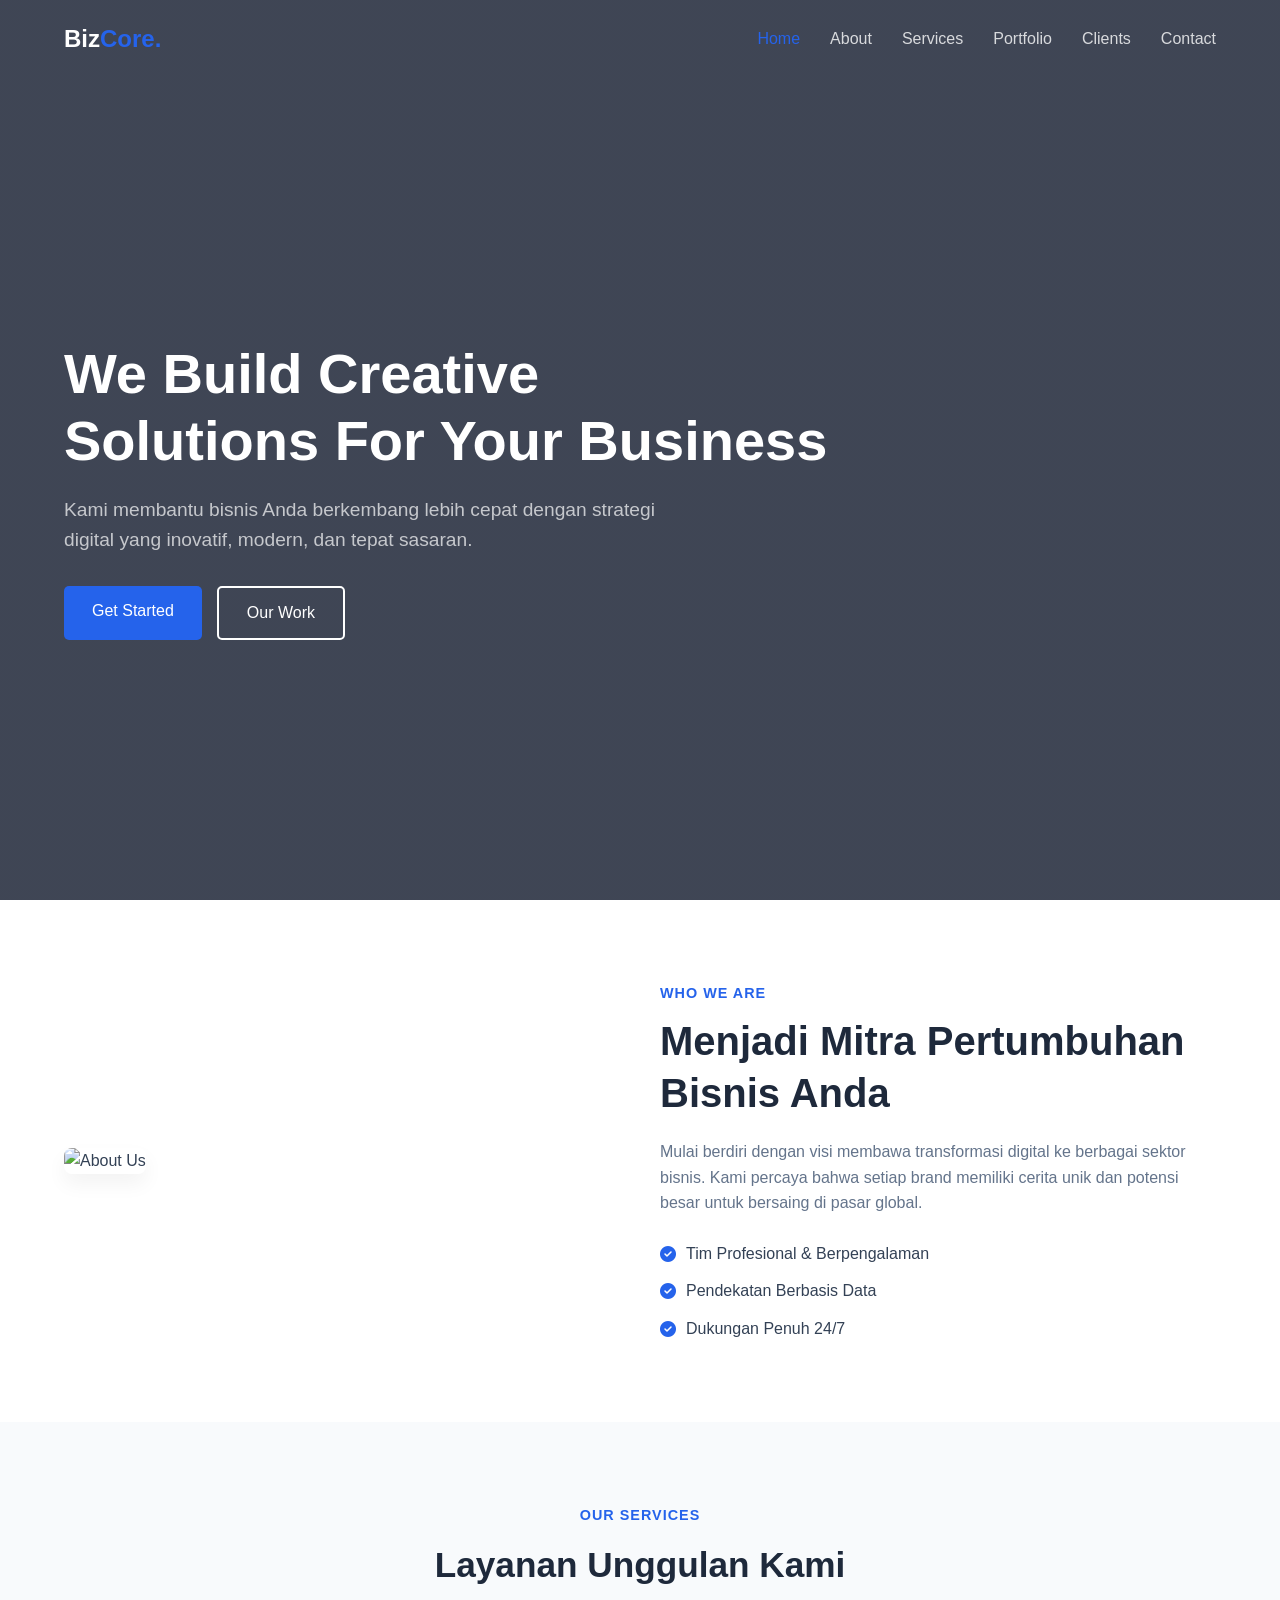
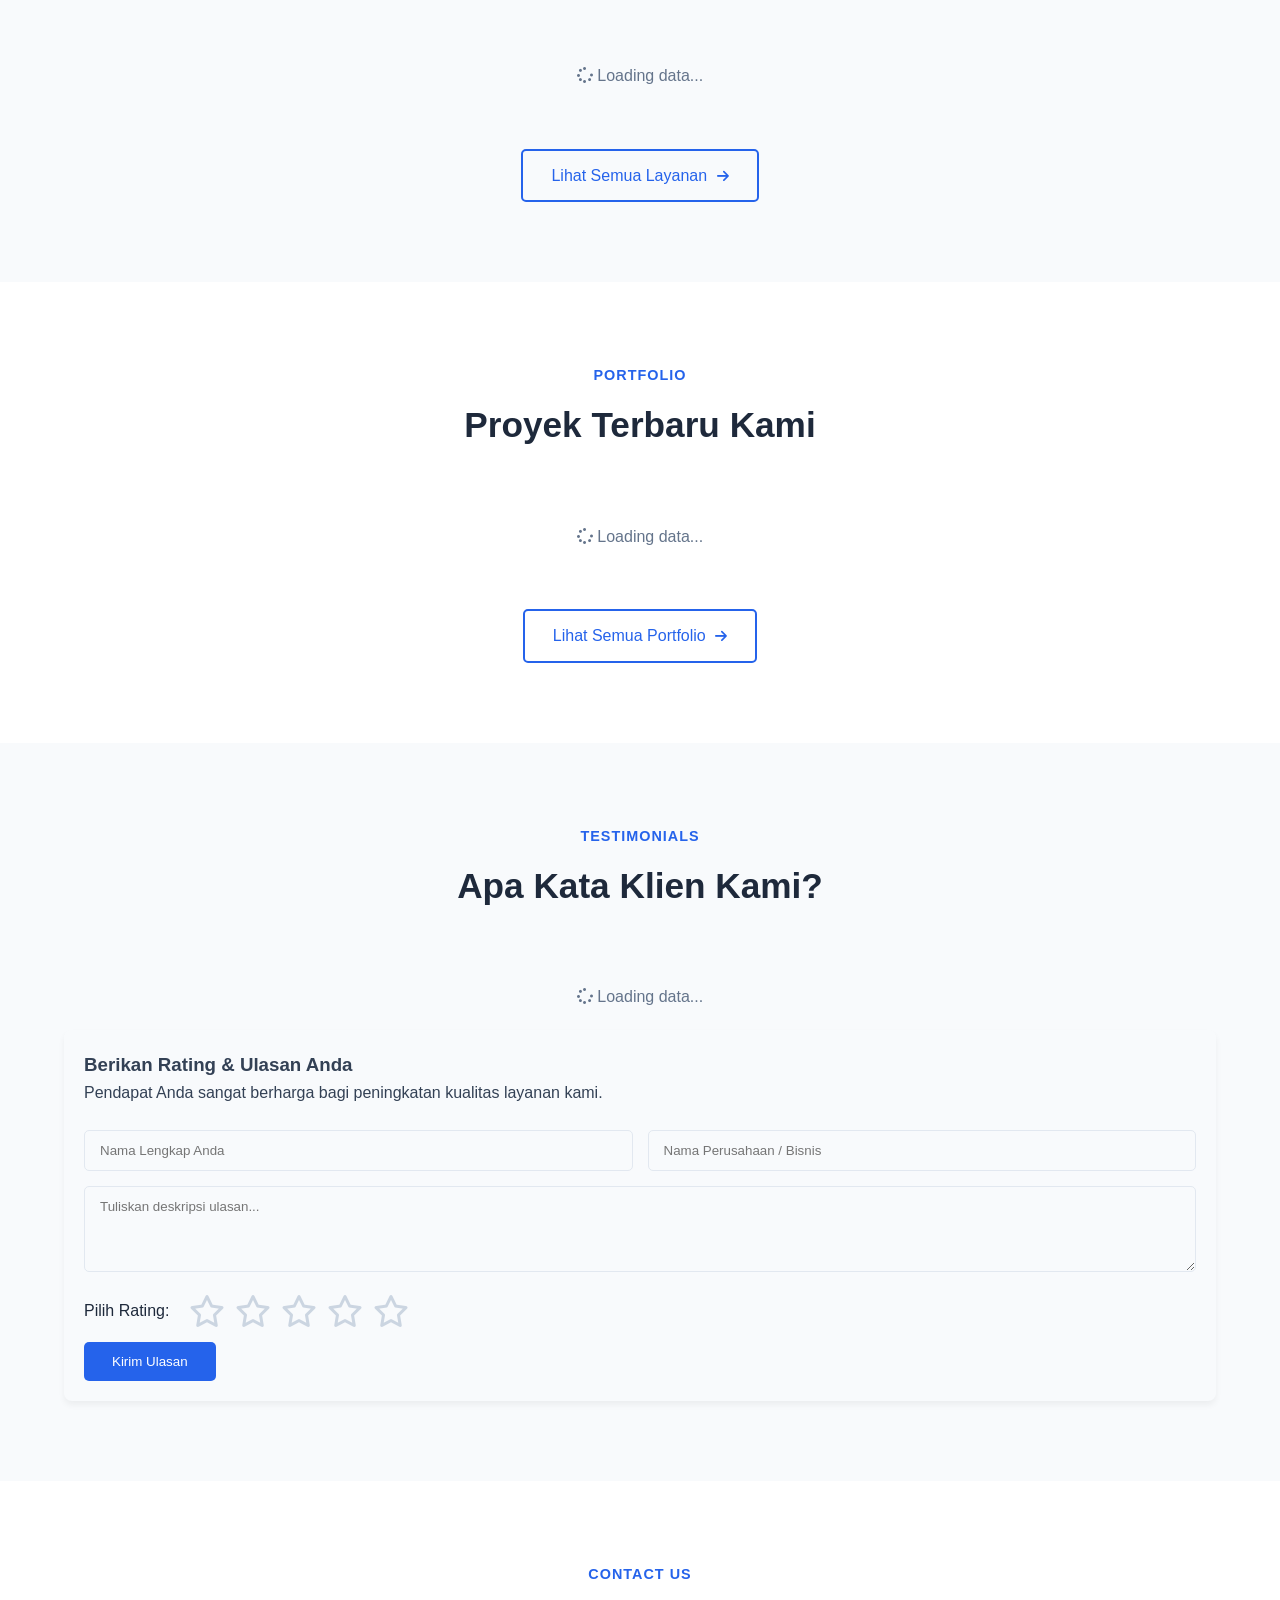
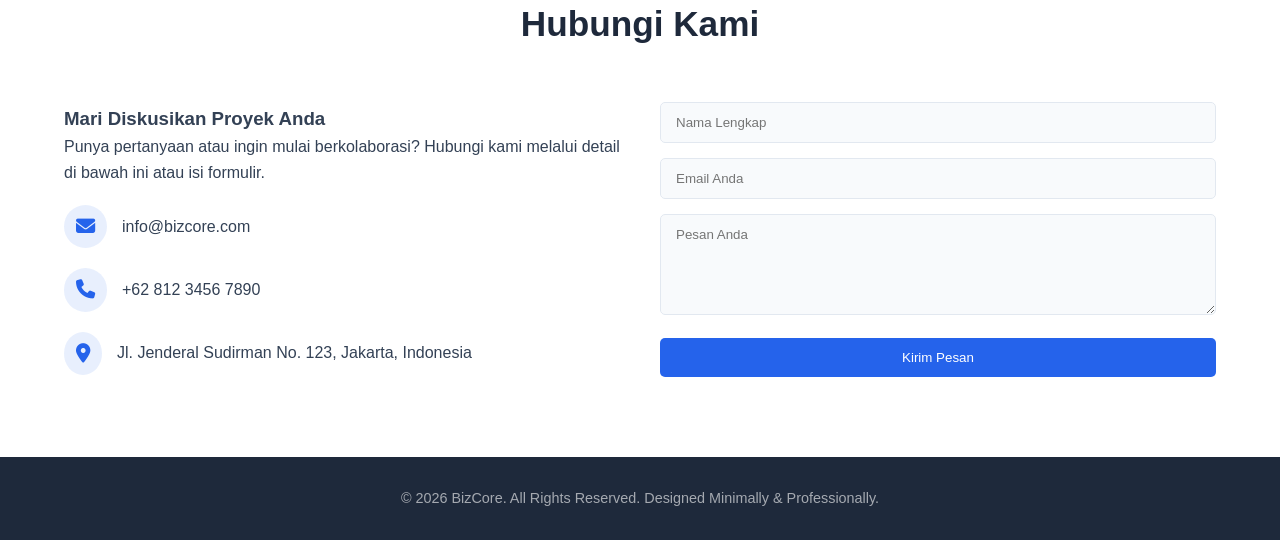
==== index.html @ 3c1d1f13 "first commit" ====
<!doctype html>
<html lang="en">
  <head>
    <meta charset="UTF-8" />
    <meta name="viewport" content="width=device-width, initial-scale=1.0" />
    <title>Modern Company Profile</title>
    <link
      rel="stylesheet"
      href="https://cdnjs.cloudflare.com/ajax/libs/font-awesome/6.4.0/css/all.min.css"
    />
    <link rel="stylesheet" href="https://unpkg.com/aos@next/dist/aos.css" />
    <link rel="stylesheet" href="css/style.css" />
  </head>
  <body>
    <header class="navbar">
      <div class="container nav-container">
        <a href="#" class="logo">Biz<span>Core.</span></a>
        <nav class="nav-menu">
          <a href="#home" class="nav-link active">Home</a>
          <a href="#about" class="nav-link">About</a>
          <a href="#services" class="nav-link">Services</a>
          <a href="#portfolio" class="nav-link">Portfolio</a>
          <a href="#clients" class="nav-link">Clients</a>
          <a href="#contact" class="nav-link">Contact</a>
        </nav>
        <div class="menu-toggle">
          <i class="fas fa-bars"></i>
        </div>
      </div>
    </header>

    <section id="home" class="hero-section">
      <div
        class="container hero-container"
        data-aos="fade-up"
        data-aos-duration="1000"
      >
        <h1>We Build Creative <br />Solutions For Your Business</h1>
        <p>
          Kami membantu bisnis Anda berkembang lebih cepat dengan strategi
          digital yang inovatif, modern, dan tepat sasaran.
        </p>
        <div class="hero-btns">
          <a href="#contact" class="btn btn-primary">Get Started</a>
          <a href="#portfolio" class="btn btn-secondary">Our Work</a>
        </div>
      </div>
    </section>

    <section id="about" class="about-section section-padding">
      <div class="container grid-2">
        <div class="about-img" data-aos="fade-right" data-aos-duration="1000">
          <img
            src="https://images.unsplash.com/photo-1522071820081-009f0129c71c?auto=format&fit=crop&w=600&q=80"
            alt="About Us"
          />
        </div>
        <div
          class="about-content"
          data-aos="fade-left"
          data-aos-duration="1000"
        >
          <span class="sub-title">Who We Are</span>
          <h2>Menjadi Mitra Pertumbuhan Bisnis Anda</h2>
          <p>
            Mulai berdiri dengan visi membawa transformasi digital ke berbagai
            sektor bisnis. Kami percaya bahwa setiap brand memiliki cerita unik
            dan potensi besar untuk bersaing di pasar global.
          </p>
          <div class="about-features">
            <div class="feature-item">
              <i class="fas fa-check-circle"></i> Tim Profesional &
              Berpengalaman
            </div>
            <div class="feature-item">
              <i class="fas fa-check-circle"></i> Pendekatan Berbasis Data
            </div>
            <div class="feature-item">
              <i class="fas fa-check-circle"></i> Dukungan Penuh 24/7
            </div>
          </div>
        </div>
      </div>
    </section>

    <section id="services" class="services-section section-padding bg-light">
      <div class="container">
        <div class="section-header text-center" data-aos="fade-up">
          <span class="sub-title">Our Services</span>
          <h2>Layanan Unggulan Kami</h2>
        </div>
        <div class="grid-3">
          <div
            class="card service-card"
            data-aos="fade-up"
            data-aos-delay="100"
          >
            <div class="service-img-wrapper">
              <img
                src="https://images.unsplash.com/photo-1460925895917-afdab827c52f?auto=format&fit=crop&w=400&q=80"
                alt="Web Development"
                class="service-card-img"
              />
            </div>
            <div class="service-card-body">
              <h3>Web Development</h3>
              <p>
                Website kustom yang cepat, aman, dan responsif untuk
                meningkatkan kredibilitas bisnis Anda.
              </p>
            </div>
          </div>
          <div
            class="card service-card"
            data-aos="fade-up"
            data-aos-delay="200"
          >
            <div class="service-img-wrapper">
              <img
                src="https://images.unsplash.com/photo-1511556532299-8f662fc26c06?auto=format&fit=crop&w=400&q=80"
                alt="Digital Marketing"
                class="service-card-img"
              />
            </div>
            <div class="service-card-body">
              <h3>Digital Marketing</h3>
              <p>
                Strategi pemasaran digital yang tepat sasaran melalui SEO, SEM,
                dan Social Media Ads.
              </p>
            </div>
          </div>
          <div
            class="card service-card"
            data-aos="fade-up"
            data-aos-delay="300"
          >
            <div class="service-img-wrapper">
              <img
                src="https://images.unsplash.com/photo-1507238691740-187a5b1d37b8?auto=format&fit=crop&w=400&q=80"
                alt="UI/UX Design"
                class="service-card-img"
              />
            </div>
            <div class="service-card-body">
              <h3>UI/UX Design</h3>
              <p>
                Desain antarmuka pengguna yang intuitif, modern, dan memberikan
                pengalaman terbaik bagi pelanggan.
              </p>
            </div>
          </div>
        </div>
        <div class="view-all-wrapper text-center" data-aos="fade-up">
          <a href="services.html" class="btn btn-outline-primary"
            >Lihat Semua Layanan <i class="fas fa-arrow-right"></i
          ></a>
        </div>
      </div>
    </section>

    <section id="portfolio" class="portfolio-section section-padding">
      <div class="container">
        <div class="section-header text-center" data-aos="fade-up">
          <span class="sub-title">Portfolio</span>
          <h2>Proyek Terbaru Kami</h2>
        </div>
        <div class="grid-3">
          <div class="portfolio-item" data-aos="zoom-in" data-aos-delay="100">
            <img
              src="https://images.unsplash.com/photo-1460925895917-afdab827c52f?auto=format&fit=crop&w=500&q=80"
              alt="Project 1"
            />
            <div class="portfolio-overlay">
              <h4>E-Commerce Platform</h4>
              <p>Web Development</p>
            </div>
          </div>
          <div class="portfolio-item" data-aos="zoom-in" data-aos-delay="200">
            <img
              src="https://images.unsplash.com/photo-1511556532299-8f662fc26c06?auto=format&fit=crop&w=500&q=80"
              alt="Project 2"
            />
            <div class="portfolio-overlay">
              <h4>Brand Campaign</h4>
              <p>Digital Marketing</p>
            </div>
          </div>
          <div class="portfolio-item" data-aos="zoom-in" data-aos-delay="300">
            <img
              src="https://images.unsplash.com/photo-1507238691740-187a5b1d37b8?auto=format&fit=crop&w=500&q=80"
              alt="Project 3"
            />
            <div class="portfolio-overlay">
              <h4>Fintech Mobile App</h4>
              <p>UI/UX Design</p>
            </div>
          </div>
        </div>
        <div class="view-all-wrapper text-center" data-aos="fade-up">
          <a href="portfolio.html" class="btn btn-outline-primary"
            >Lihat Semua Portfolio <i class="fas fa-arrow-right"></i
          ></a>
        </div>
      </div>
    </section>

    <section id="clients" class="clients-section section-padding bg-light">
      <div class="container">
        <div class="section-header text-center" data-aos="fade-up">
          <span class="sub-title">Testimonials</span>
          <h2>Apa Kata Klien Kami?</h2>
        </div>
        <div class="grid-3">
          <div class="card review-card" data-aos="fade-up" data-aos-delay="100">
            <div class="client-info">
              <img
                src="https://images.unsplash.com/photo-1534528741775-53994a69daeb?auto=format&fit=crop&w=150&q=80"
                alt="Client 1"
              />
              <div>
                <h4>Sarah Wijaya</h4>
                <p class="client-company">CEO, TechStartup</p>
              </div>
            </div>
            <div class="stars">
              <i class="fas fa-star"></i><i class="fas fa-star"></i
              ><i class="fas fa-star"></i><i class="fas fa-star"></i
              ><i class="fas fa-star"></i>
            </div>
            <p class="review-text">
              "Website perusahaan kami sekarang jauh lebih cepat dan
              mendatangkan banyak leads baru."
            </p>
          </div>

          <div class="card review-card" data-aos="fade-up" data-aos-delay="200">
            <div class="client-info">
              <img
                src="https://images.unsplash.com/photo-1507003211169-0a1dd7228f2d?auto=format&fit=crop&w=150&q=80"
                alt="Client 2"
              />
              <div>
                <h4>Budi Santoso</h4>
                <p class="client-company">Owner, Kuliner</p>
              </div>
            </div>
            <div class="stars">
              <i class="fas fa-star"></i><i class="fas fa-star"></i
              ><i class="fas fa-star"></i><i class="fas fa-star"></i
              ><i class="far fa-star"></i>
            </div>
            <p class="review-text">
              "Timnya responsif. Strategi marketing berhasil menaikkan penjualan
              kami bulan ini."
            </p>
          </div>

          <div class="card review-card" data-aos="fade-up" data-aos-delay="300">
            <div class="client-info">
              <img
                src="https://images.unsplash.com/photo-1500648767791-00dcc994a43e?auto=format&fit=crop&w=150&q=80"
                alt="Client 3"
              />
              <div>
                <h4>Andi Pratama</h4>
                <p class="client-company">Manager, Logistics Co</p>
              </div>
            </div>
            <div class="stars">
              <i class="fas fa-star"></i><i class="fas fa-star"></i
              ><i class="fas fa-star"></i><i class="fas fa-star"></i
              ><i class="fas fa-star"></i>
            </div>
            <p class="review-text">
              "Sistem aplikasi gudang yang dibuat sangat intuitif dan memangkas
              waktu kerja tim kami."
            </p>
          </div>
        </div>

        <div
          class="give-rating-box card"
          data-aos="fade-up"
          data-aos-duration="1000"
        >
          <h3>Berikan Rating & Ulasan Anda</h3>
          <p>
            Pendapat Anda sangat berharga bagi peningkatan kualitas layanan
            kami.
          </p>
          <form id="rating-form" class="rating-form">
            <div class="form-row">
              <div class="form-group">
                <input
                  type="text"
                  id="reviewer-name"
                  placeholder="Nama Lengkap Anda"
                  required
                />
              </div>
              <div class="form-group">
                <input
                  type="text"
                  id="reviewer-company"
                  placeholder="Nama Perusahaan / Bisnis"
                  required
                />
              </div>
            </div>
            <div class="form-group">
              <textarea
                id="reviewer-desc"
                placeholder="Tuliskan deskripsi ulasan..."
                rows="4"
                required
              ></textarea>
            </div>
            <div class="rating-selection-wrapper">
              <span class="rating-label">Pilih Rating:</span>
              <div class="interactive-stars" id="rating-stars" data-rated="0">
                <i class="far fa-star" data-value="1"></i>
                <i class="far fa-star" data-value="2"></i>
                <i class="far fa-star" data-value="3"></i>
                <i class="far fa-star" data-value="4"></i>
                <i class="far fa-star" data-value="5"></i>
              </div>
            </div>
            <p id="rating-message"></p>
            <button type="submit" class="btn btn-primary">Kirim Ulasan</button>
          </form>
        </div>
      </div>
    </section>

    <section id="contact" class="contact-section section-padding">
      <div class="container">
        <div class="section-header text-center" data-aos="fade-up">
          <span class="sub-title">Contact Us</span>
          <h2>Hubungi Kami</h2>
        </div>
        <div class="grid-2">
          <div class="contact-info-list" data-aos="fade-right">
            <h3>Mari Diskusikan Proyek Anda</h3>
            <p>
              Punya pertanyaan atau ingin mulai berkolaborasi? Hubungi kami
              melalui detail di bawah ini atau isi formulir.
            </p>
            <div class="info-item">
              <i class="fas fa-envelope"></i>
              <p>info@bizcore.com</p>
            </div>
            <div class="info-item">
              <i class="fas fa-phone"></i>
              <p>+62 812 3456 7890</p>
            </div>
            <div class="info-item">
              <i class="fas fa-map-marker-alt"></i>
              <p>Jl. Jenderal Sudirman No. 123, Jakarta, Indonesia</p>
            </div>
          </div>
          <div class="contact-form" data-aos="fade-left">
            <form id="feedback-form">
              <div class="form-group">
                <input type="text" id="contact-name" placeholder="Nama Lengkap" required />
              </div>
              <div class="form-group">
                <input type="email" id="contact-email" placeholder="Email Anda" required />
              </div>
              <div class="form-group">
                <textarea id="contact-message" placeholder="Pesan Anda" rows="5" required></textarea>
              </div>
              <button type="submit" class="btn btn-primary w-100">
                Kirim Pesan
              </button>
            </form>
          </div>
        </div>
      </div>
    </section>

    <footer>
      <div class="container text-center">
        <p>
          &copy; 2026 BizCore. All Rights Reserved. Designed Minimally &
          Professionally.
        </p>
      </div>
    </footer>

    <script src="https://unpkg.com/aos@next/dist/aos.js"></script>
    <script src="js/script.js"></script>
    <script src="js/function.js"></script>
  </body>
</html>
---- css/style.css ----
/* --- BASE & VARIABLES --- */
:root {
    --primary-color: #2563eb;
    --secondary-color: #1e293b;
    --text-color: #334155;
    --text-light: #64748b;
    --bg-light: #f8fafc;
    --bg-white: #ffffff;
    --star-color: #f59e0b;
    --transition-smooth: all 0.3s cubic-bezier(0.25, 0.8, 0.25, 1);
}

* {
    margin: 0;
    padding: 0;
    box-sizing: border-box;
    font-family: 'Segoe UI', Tahoma, Geneva, Verdana, sans-serif;
    scroll-behavior: smooth;
}

html, body {
    max-width: 100%;
    overflow-x: hidden;
}

body {
    color: var(--text-color);
    background-color: var(--bg-white);
    line-height: 1.6;
    overflow-x: hidden;
}

/* --- UTILITIES --- */
.container {
    width: 90%;
    max-width: 1200px;
    margin: 0 auto;
}

.section-padding {
    padding: 80px 0;
}

.bg-light {
    background-color: var(--bg-light);
}

.text-center {
    text-center: center;
    text-align: center;
}

.grid-2 {
    display: grid;
    grid-template-columns: repeat(2, 1fr);
    gap: 40px;
    align-items: center;
}

.grid-3 {
    display: grid;
    grid-template-columns: repeat(3, 1fr);
    gap: 30px;
}

.section-header {
    margin-bottom: 50px;
}

.sub-title {
    color: var(--primary-color);
    font-weight: 600;
    text-transform: uppercase;
    letter-spacing: 1px;
    font-size: 0.9rem;
    display: inline-block;
    margin-bottom: 10px;
}

.section-header h2 {
    font-size: 2.2rem;
    color: var(--secondary-color);
}

/* --- BUTTONS --- */
.btn {
    display: inline-block;
    padding: 12px 28px;
    border-radius: 5px;
    text-decoration: none;
    font-weight: 500;
    transition: var(--transition-smooth);
    cursor: pointer;
    border: none;
}

.btn-primary {
    background-color: var(--primary-color);
    color: var(--bg-white);
}

.btn-primary:hover {
    background-color: #1d4ed8;
    transform: translateY(-2px);
}

.btn-secondary {
    background-color: transparent;
    color: var(--bg-white);
    border: 2px solid var(--bg-white);
}

.btn-secondary:hover {
    background-color: var(--bg-white);
    color: var(--secondary-color);
}

.w-100 {
    width: 100%;
}

/* --- BUTTON OUTLINE (UNTUK VIEW ALL) --- */
.view-all-wrapper {
    margin-top: 40px;
}

.btn-outline-primary {
    background-color: transparent;
    color: var(--primary-color);
    border: 2px solid var(--primary-color);
}

.btn-outline-primary i {
    font-size: 0.85rem;
    margin-left: 5px;
    transition: var(--transition-smooth);
}

.btn-outline-primary:hover {
    background-color: var(--primary-color);
    color: var(--bg-white);
    transform: translateY(-3px);
}

.btn-outline-primary:hover i {
    transform: translateX(4px); /* Efek panah bergeser sedikit saat di-hover */
}

/* --- CARD CARDS --- */
.card {
    background: var(--bg-white);
    padding: 30px;
    border-radius: 8px;
    box-shadow: 0 4px 6px -1px rgba(0, 0, 0, 0.05), 0 2px 4px -1px rgba(0, 0, 0, 0.03);
    transition: var(--transition-smooth);
}

.card:hover {
    transform: translateY(-5px);
    box-shadow: 0 10px 15px -3px rgba(0, 0, 0, 0.1);
}

/* --- NAVBAR --- */
.navbar {
    position: fixed;
    top: 0;
    left: 0;
    width: 100%;
    z-index: 1000;
    padding: 20px 0;
    transition: var(--transition-smooth);
    background: transparent;
}

.navbar.sticky {
    background: rgba(255, 255, 255, 0.95);
    backdrop-filter: blur(10px);
    padding: 15px 0;
    box-shadow: 0 2px 10px rgba(0,0,0,0.05);
}

.navbar.sticky .logo {
    color: var(--secondary-color);
}

.navbar.sticky .nav-link {
    color: var(--text-color);
}

.nav-container {
    display: flex;
    justify-content: space-between;
    align-items: center;
}

.logo {
    font-size: 1.5rem;
    font-weight: 700;
    color: var(--bg-white);
    text-decoration: none;
}

.logo span {
    color: var(--primary-color);
}

.nav-menu {
    display: flex;
    gap: 30px;
}

.nav-link {
    color: rgba(255, 255, 255, 0.8);
    text-decoration: none;
    font-weight: 500;
    transition: var(--transition-smooth);
    position: relative;
}

.nav-link:hover, .nav-link.active {
    color: var(--primary-color) !important;
}

.menu-toggle {
    display: none;
    font-size: 1.5rem;
    cursor: pointer;
    color: var(--secondary-color);
}

/* --- HERO SECTION --- */
.hero-section {
    background: linear-gradient(rgba(15, 23, 42, 0.8), rgba(15, 23, 42, 0.8)), url('https://images.unsplash.com/photo-1451187580459-43490279c0fa?auto=format&fit=crop&w=1200&q=80') no-repeat center center/cover;
    height: 100vh;
    display: flex;
    align-items: center;
    color: var(--bg-white);
    padding-top: 80px;
}

.hero-container h1 {
    font-size: 3.5rem;
    line-height: 1.2;
    margin-bottom: 20px;
}

.hero-container p {
    font-size: 1.2rem;
    color: rgba(255, 255, 255, 0.7);
    max-width: 600px;
    margin-bottom: 30px;
}

.hero-btns {
    display: flex;
    gap: 15px;
}

/* --- ABOUT SECTION --- */
.about-img img {
    width: 100%;
    border-radius: 8px;
    box-shadow: 0 10px 20px rgba(0,0,0,0.05);
}

.about-content h2 {
    font-size: 2.5rem;
    color: var(--secondary-color);
    margin-bottom: 20px;
    line-height: 1.3;
}

.about-content p {
    color: var(--text-light);
    margin-bottom: 25px;
}

.about-features {
    display: flex;
    flex-direction: column;
    gap: 12px;
}

.feature-item {
    display: flex;
    align-items: center;
    gap: 10px;
    font-weight: 500;
}

.feature-item i {
    color: var(--primary-color);
}

/* --- SERVICES SECTION --- */
.service-card .card-icon {
    font-size: 2.5rem;
    color: var(--primary-color);
    margin-bottom: 20px;
}

.service-card h3 {
    margin-bottom: 15px;
    color: var(--secondary-color);
}

.service-card p {
    color: var(--text-light);
    font-size: 0.95rem;
}

/* --- PERBAIKAN CARD SERVICES MENGGUNAKAN FOTO --- */
.service-card {
    padding: 0 !important; /* Menghapus padding bawaan card agar foto mepet ke atas */
    overflow: hidden;
    display: flex;
    flex-direction: column;
}

.service-img-wrapper {
    width: 100%;
    height: 200px; /* Mengunci tinggi area foto */
    overflow: hidden;
    background-color: #f1f5f9; /* Warna dasar jika gambar loading */
}

.service-card-img {
    width: 100%;
    height: 100%;
    object-fit: cover; /* KUNCI RAHASIA: Gambar otomatis terpotong rapi di tengah tanpa gepeng */
    object-position: center;
    transition: var(--transition-smooth);
}

/* Beri padding kembali khusus untuk area teks di bawah foto */
.service-card-body {
    padding: 25px;
}

.service-card-body h3 {
    margin-bottom: 10px;
    font-size: 1.25rem;
    color: var(--secondary-color);
}

.service-card-body p {
    color: var(--text-light);
    font-size: 0.9rem;
}

/* Efek Zoom halus pada foto saat card di-hover */
.service-card:hover .service-card-img {
    transform: scale(1.05);
}

/* --- PORTFOLIO SECTION --- */
.portfolio-item {
    position: relative;
    border-radius: 8px;
    overflow: hidden;
    height: 250px;
}

.portfolio-item img {
    width: 100%;
    height: 100%;
    object-fit: cover;
    transition: var(--transition-smooth);
}

.portfolio-overlay {
    position: absolute;
    top: 0;
    left: 0;
    width: 100%;
    height: 100%;
    background: rgba(37, 99, 235, 0.9);
    color: var(--bg-white);
    display: flex;
    flex-direction: column;
    justify-content: center;
    align-items: center;
    opacity: 0;
    transition: var(--transition-smooth);
}

.portfolio-item:hover .portfolio-overlay {
    opacity: 1;
}

.portfolio-item:hover img {
    transform: scale(1.1);
}

/* --- TESTIMONIALS & RATING --- */
.review-card {
    padding: 20px; /* Diperkecil dari 30px */
}

.review-card .client-info {
    display: flex;
    align-items: center;
    gap: 15px;
    margin-bottom: 15px;
}

.review-card .client-info img {
    width: 50px;
    height: 50px;
    border-radius: 50%;
    object-fit: cover;
}

.review-card .client-info h4 {
    font-size: 1rem;
    color: var(--secondary-color);
}

.client-company {
    font-size: 0.8rem;
    color: var(--text-light);
}

.stars {
    color: var(--star-color);
    margin-bottom: 10px;
}

.review-text {
    font-style: italic;
    color: var(--text-light);
}

.review-card .stars {
    font-size: 0.85rem; /* Ukuran bintang disusutkan sedikit */
    margin: 8px 0;
}

.review-card .review-text {
    font-size: 0.9rem; /* Ukuran teks ulasan disesuaikan */
    line-height: 1.5;
}

.rating-form {
    margin-top: 25px;
    text-align: left; /* Membuat form rata kiri agar terlihat profesional */
}

.rating-form .form-row {
    display: grid;
    grid-template-columns: repeat(2, 1fr);
    gap: 15px;
}

.rating-selection-wrapper {
    display: flex;
    align-items: center;
    gap: 15px;
    margin-bottom: 15px;
}

.rating-label {
    font-weight: 500;
    color: var(--secondary-color);
}

.give-rating-box {
    background-color: var(--bg-light);
    padding: 20px;
    border-radius: 8px;
    box-shadow: 0 4px 6px rgba(0,0,0,0.05);
    transition: var(--transition-smooth);
}

.give-rating-box .interactive-stars {
    margin: 0; /* Merapikan margin bawaan sebelumnya */
    display: inline-flex;
}

.interactive-stars {
    font-size: 2rem;
    margin: 15px 0;
    color: #cbd5e1;
    cursor: pointer;
}

.interactive-stars i {
    transition: var(--transition-smooth);
    padding: 0 5px;
}

.interactive-stars i.fas {
    color: var(--star-color);
}

#rating-message {
    font-size: 0.95rem;
    font-weight: 500;
    margin-bottom: 15px;
    transition: var(--transition-smooth);
}

/* --- CONTACT SECTION --- */
.info-item {
    display: flex;
    align-items: center;
    gap: 15px;
    margin-top: 20px;
}

.info-item i {
    font-size: 1.2rem;
    color: var(--primary-color);
    background: rgba(37, 99, 235, 0.1);
    padding: 12px;
    border-radius: 50%;
}

.form-group {
    margin-bottom: 15px;
}

.form-group input, .form-group textarea {
    width: 100%;
    padding: 12px 15px;
    border: 1px solid #e2e8f0;
    border-radius: 5px;
    background-color: var(--bg-light);
    outline: none;
    transition: var(--transition-smooth);
}

.form-group input:focus, .form-group textarea:focus {
    border-color: var(--primary-color);
    background-color: var(--bg-white);
}

/* --- FOOTER --- */
footer {
    background-color: var(--secondary-color);
    color: rgba(255,255,255,0.6);
    padding: 30px 0;
    font-size: 0.9rem;
}

/* --- RESPONSIVE MEDIA QUERIES --- */
@media (max-width: 992px) {
    .grid-3 {
        grid-template-columns: repeat(2, 1fr);
    }
    .hero-container h1 {
        font-size: 2.8rem;
    }
}

@media (max-width: 768px) {
    .grid-2, .grid-3 {
        grid-template-columns: 1fr;
    }
    
    .navbar {
        background: var(--bg-white);
        padding: 15px 0;
    }
    
    .logo {
        color: var(--secondary-color);
    }
    
    .menu-toggle {
        display: block;
    }
    
    .nav-menu {
        position: absolute;
        top: 100%;
        left: -100%;
        width: 100%;
        background-color: var(--bg-white);
        flex-direction: column;
        padding: 20px;
        box-shadow: 0 4px 6px rgba(0,0,0,0.05);
        transition: var(--transition-smooth);
        gap: 15px;
    }
    
    .nav-menu.active {
        left: 0;
    }
    
    .nav-link {
        color: var(--text-color);
    }
    
    .hero-container h1 {
        font-size: 2.3rem;
    }
}
/* Responsifitas khusus form rating di HP */
@media (max-width: 576px) {
    .rating-form .form-row {
        grid-template-columns: 1fr;
    }
    .rating-selection-wrapper {
        flex-direction: column;
        align-items: flex-start;
        gap: 5px;
    }
}
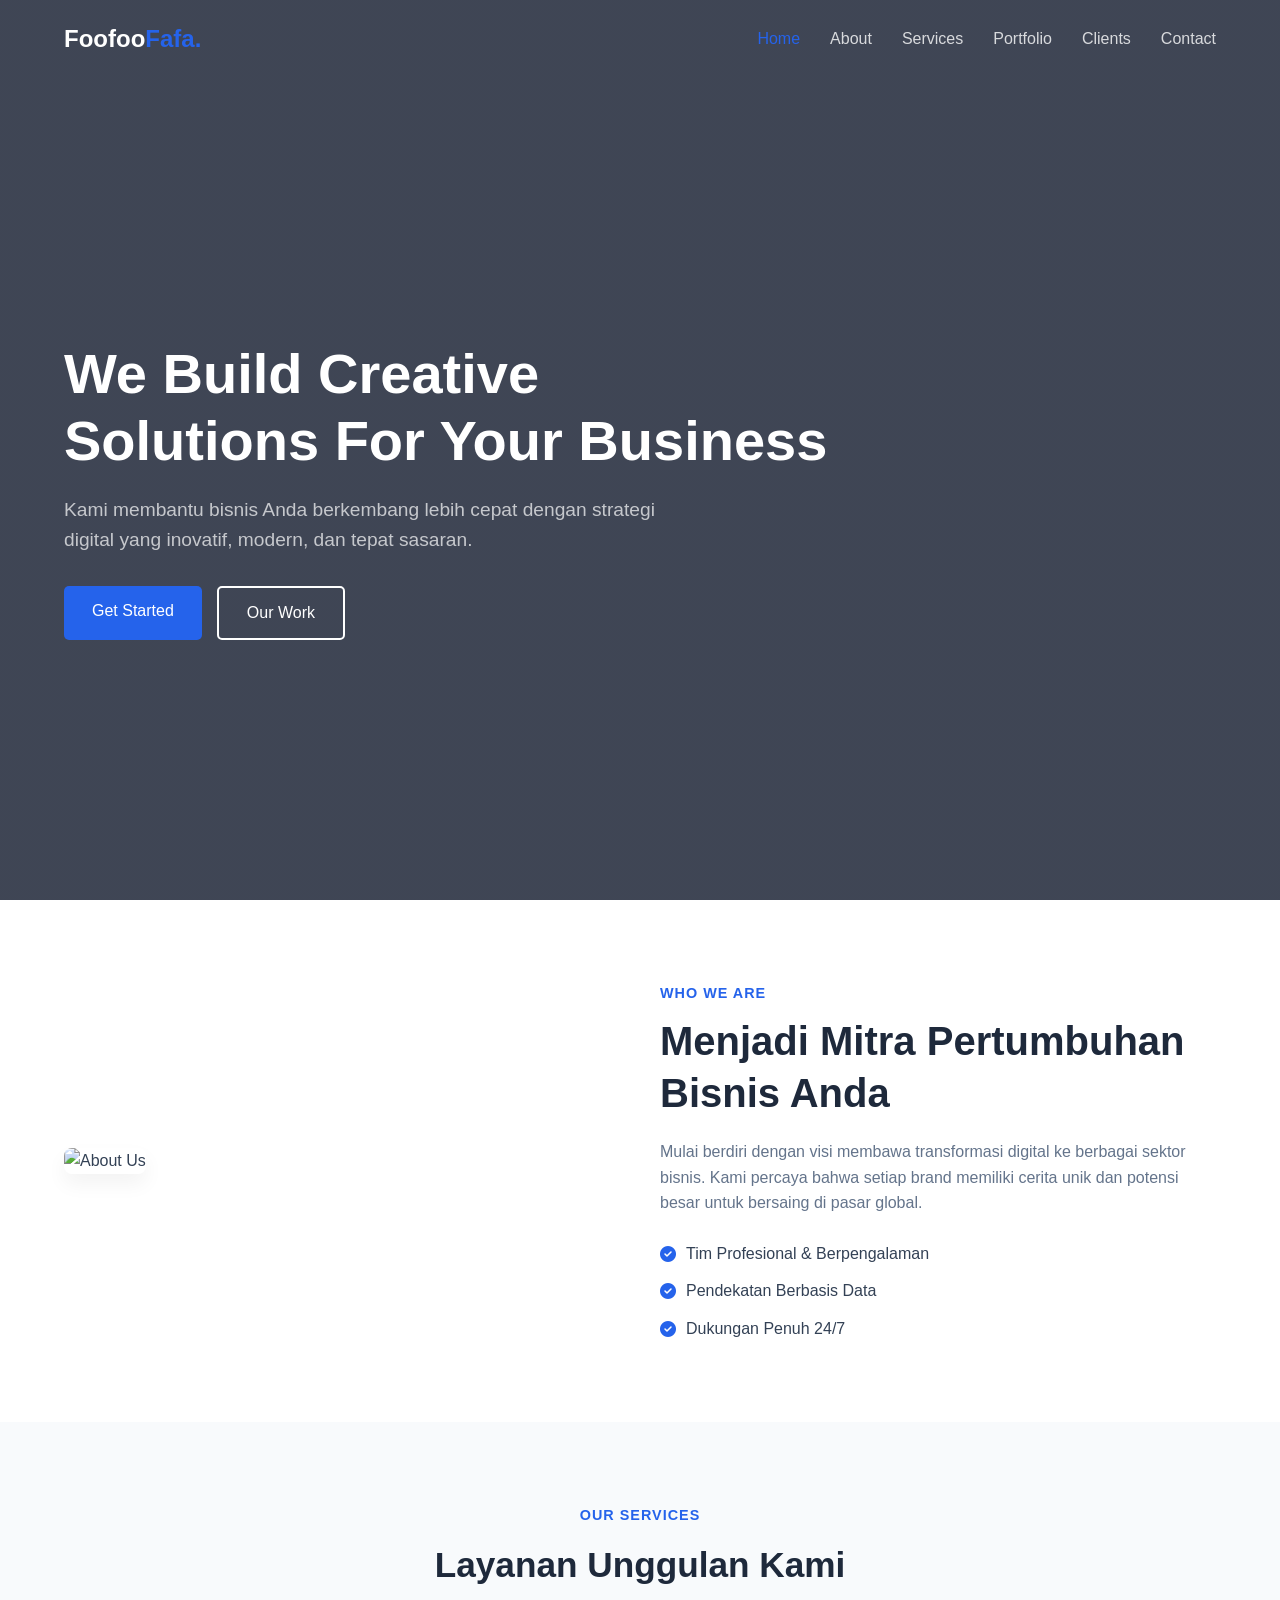
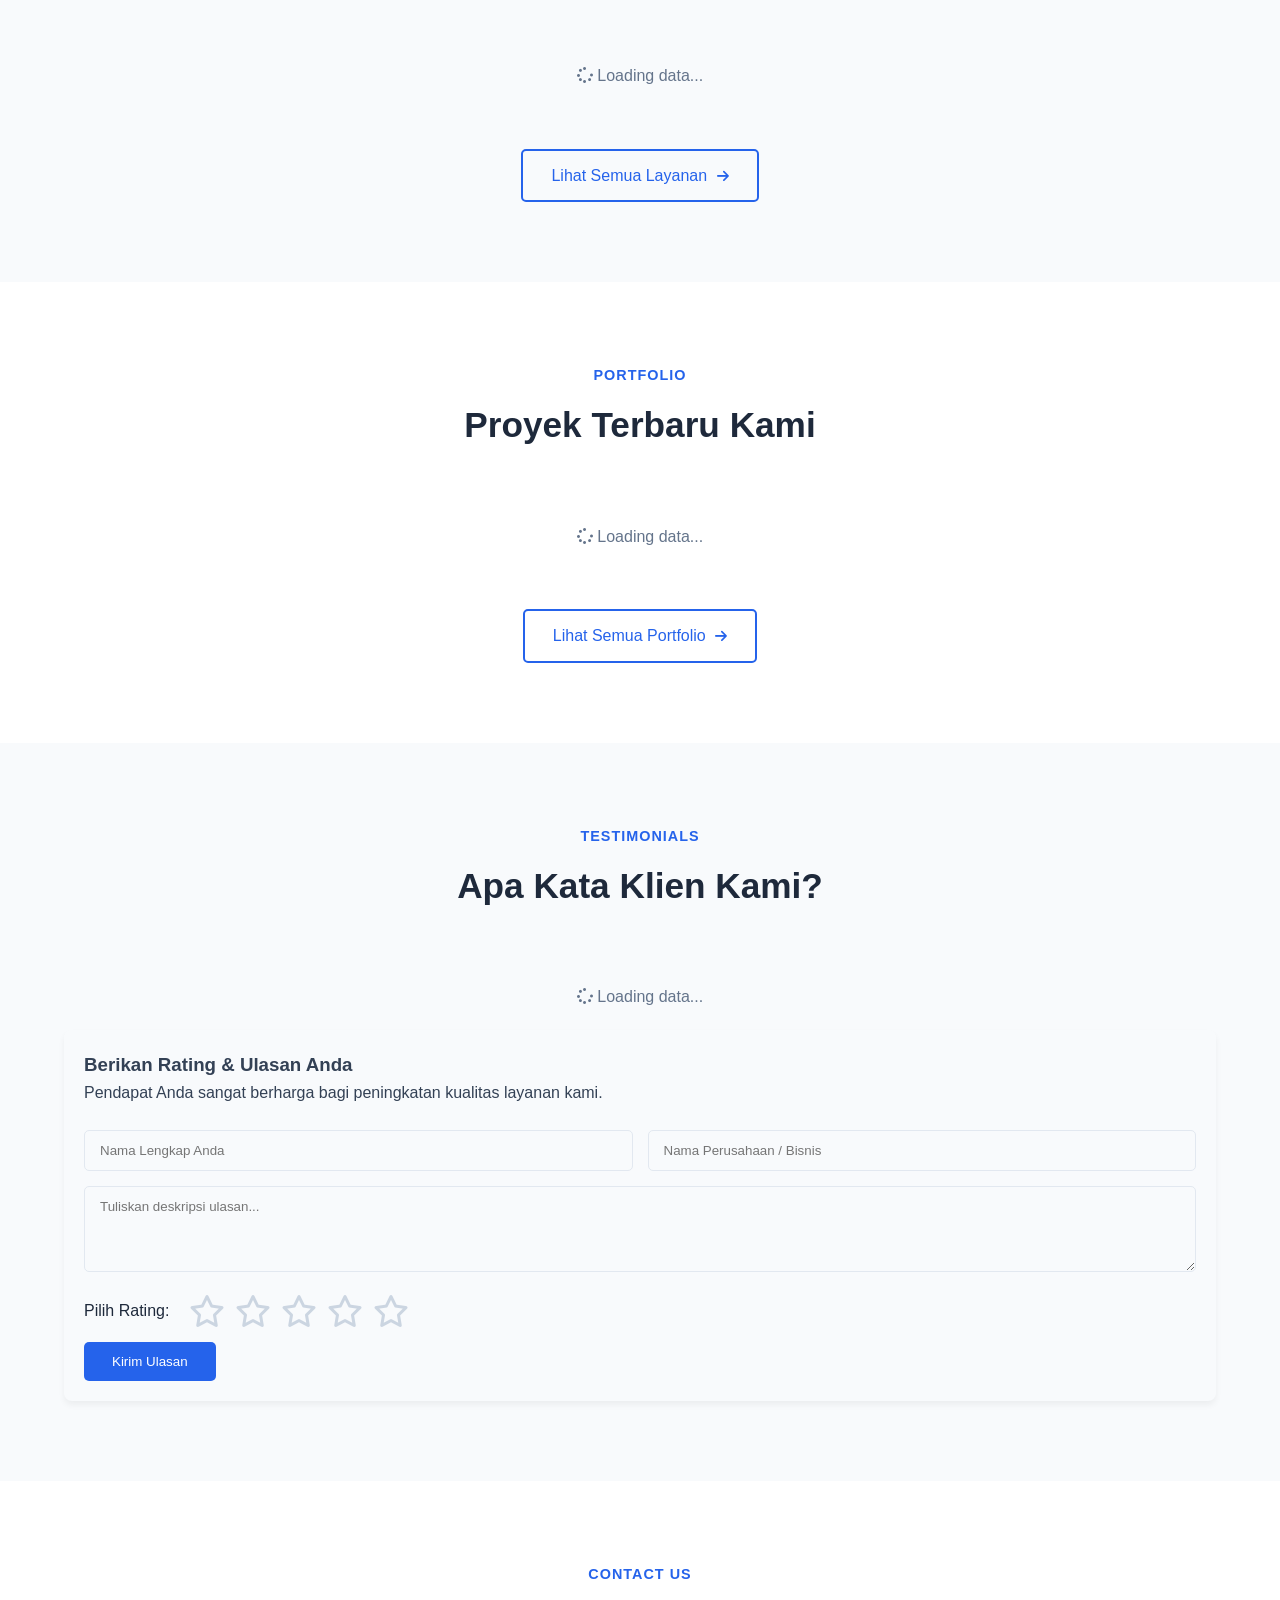
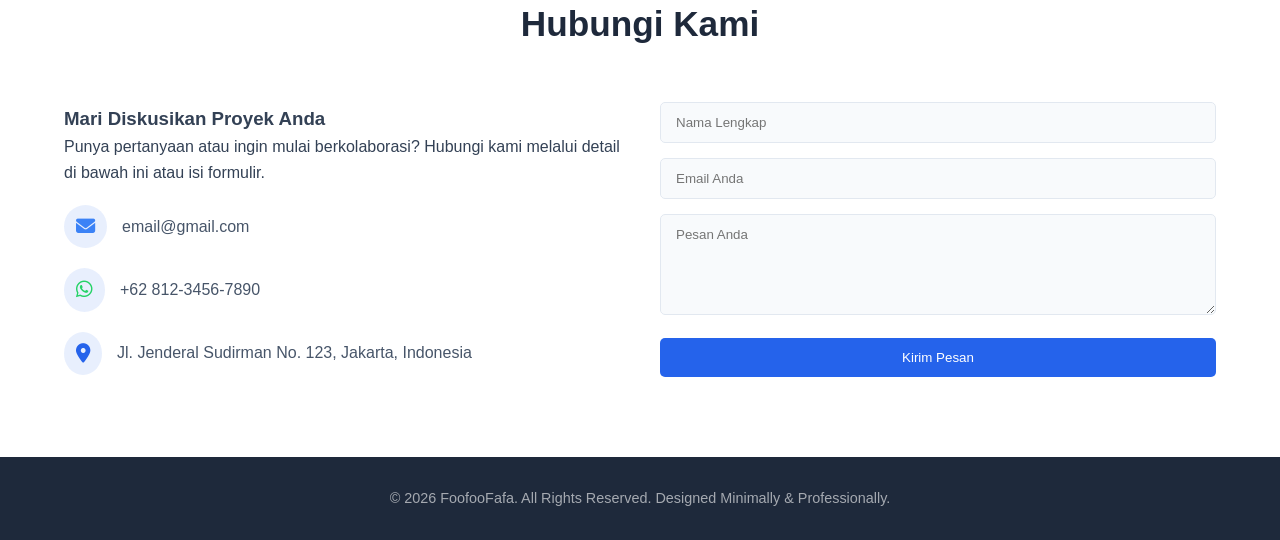
==== commit 78bd96a2: "adding func up raw image to gdrive link" ====
--- a/index.html
+++ b/index.html
@@ -3,7 +3,7 @@
   <head>
     <meta charset="UTF-8" />
     <meta name="viewport" content="width=device-width, initial-scale=1.0" />
-    <title>Modern Company Profile</title>
+    <title>Company Profile</title>
     <link
       rel="stylesheet"
       href="https://cdnjs.cloudflare.com/ajax/libs/font-awesome/6.4.0/css/all.min.css"
@@ -14,7 +14,7 @@
   <body>
     <header class="navbar">
       <div class="container nav-container">
-        <a href="#" class="logo">Biz<span>Core.</span></a>
+        <a href="#" class="logo">Foofoo<span>Fafa.</span></a>
         <nav class="nav-menu">
           <a href="#home" class="nav-link active">Home</a>
           <a href="#about" class="nav-link">About</a>
@@ -346,15 +346,20 @@
               Punya pertanyaan atau ingin mulai berkolaborasi? Hubungi kami
               melalui detail di bawah ini atau isi formulir.
             </p>
-            <div class="info-item">
-              <i class="fas fa-envelope"></i>
-              <p>info@bizcore.com</p>
-            </div>
-            <div class="info-item">
-              <i class="fas fa-phone"></i>
-              <p>+62 812 3456 7890</p>
-            </div>
-            <div class="info-item">
+
+            <div
+              class="info-item"
+              href="mailto:www@gmail.com?subject=Tanya%20Mengenai%20Layanan"
+              style="text-decoration: none; cursor: pointer; color: #475569"
+            >
+              <i class="fas fa-envelope" style="color: #3b82f6"></i>
+              <p>email@gmail.com</p>
+            </div>
+            <div class="info-item" href="https://wa.me/6281234567890?text=Halo%20Admin" target="_blank" rel="noopener noreferrer" style="text-decoration: none; cursor: pointer; color: #475569;">
+              <i class="fab fa-whatsapp" style="color: #25d366;"></i>
+              <p>+62 812-3456-7890</p>
+            </div>
+            <div class="info-item" href="https://maps.app.goo.gl/ContohLinkLokasiLu" target="_blank" rel="noopener noreferrer" style="text-decoration: none; cursor: pointer; color: #475569;">
               <i class="fas fa-map-marker-alt"></i>
               <p>Jl. Jenderal Sudirman No. 123, Jakarta, Indonesia</p>
             </div>
@@ -362,13 +367,28 @@
           <div class="contact-form" data-aos="fade-left">
             <form id="feedback-form">
               <div class="form-group">
-                <input type="text" id="contact-name" placeholder="Nama Lengkap" required />
+                <input
+                  type="text"
+                  id="contact-name"
+                  placeholder="Nama Lengkap"
+                  required
+                />
               </div>
               <div class="form-group">
-                <input type="email" id="contact-email" placeholder="Email Anda" required />
+                <input
+                  type="email"
+                  id="contact-email"
+                  placeholder="Email Anda"
+                  required
+                />
               </div>
               <div class="form-group">
-                <textarea id="contact-message" placeholder="Pesan Anda" rows="5" required></textarea>
+                <textarea
+                  id="contact-message"
+                  placeholder="Pesan Anda"
+                  rows="5"
+                  required
+                ></textarea>
               </div>
               <button type="submit" class="btn btn-primary w-100">
                 Kirim Pesan
@@ -382,12 +402,181 @@
     <footer>
       <div class="container text-center">
         <p>
-          &copy; 2026 BizCore. All Rights Reserved. Designed Minimally &
+          &copy; 2026 FoofooFafa. All Rights Reserved. Designed Minimally &
           Professionally.
         </p>
       </div>
     </footer>
 
+    <div
+      id="quoteModal"
+      style="
+        display: none;
+        position: fixed;
+        z-index: 9999;
+        left: 0;
+        top: 0;
+        width: 100%;
+        height: 100%;
+        background-color: rgba(0, 0, 0, 0.5);
+        align-items: center;
+        justify-content: center;
+        font-family: sans-serif;
+      "
+    >
+      <div
+        style="
+          background-color: #fff;
+          padding: 25px;
+          border-radius: 12px;
+          width: 90%;
+          max-width: 500px;
+          box-shadow: 0 4px 20px rgba(0, 0, 0, 0.2);
+          position: relative;
+          max-height: 90vh;
+          overflow-y: auto;
+        "
+      >
+        <span
+          onclick="closeQuotationModal()"
+          style="
+            position: absolute;
+            right: 20px;
+            top: 15px;
+            font-size: 24px;
+            font-weight: bold;
+            color: #aaa;
+            cursor: pointer;
+          "
+          >&times;</span
+        >
+        <h3 style="margin-top: 0; color: #1e293b">📊 Minta Penawaran Harga</h3>
+        <p style="color: #64748b; font-size: 14px; margin-bottom: 20px">
+          Dapatkan estimasi biaya terbaik untuk proyek Anda.
+        </p>
+
+        <form id="quotation-form">
+          <div style="margin-bottom: 15px">
+            <label style="font-size: 14px; font-weight: 600; color: #475569"
+              >Nama Perusahaan / Instansi:</label
+            >
+            <input
+              type="text"
+              id="quote-company"
+              required
+              style="
+                width: 100%;
+                padding: 10px;
+                margin-top: 5px;
+                border: 1px solid #cbd5e1;
+                border-radius: 6px;
+                box-sizing: border-box;
+              "
+            />
+          </div>
+          <!-- <div style="margin-bottom: 15px;">
+                    <label style="font-size: 14px; font-weight: 600; color: #475569;">Jenis Layanan:</label>
+                    <select id="quote-service" required style="width: 100%; padding: 10px; margin-top: 5px; border: 1px solid #cbd5e1; border-radius: 6px; box-sizing: border-box; background-color: #fff;">
+                        <option value="">-- Pilih Layanan --</option>
+                        <option value="Web Development">Web Development</option>
+                        <option value="Digital Marketing">Digital Marketing</option>
+                        <option value="Graphic Design">Graphic Design</option>
+                    </select>
+                </div> -->
+          <div style="margin-bottom: 15px">
+            <label style="font-size: 14px; font-weight: 600; color: #475569"
+              >Jenis Layanan:</label
+            >
+            <input
+              type="text"
+              id="quote-service"
+              required
+              style="
+                width: 100%;
+                padding: 10px;
+                margin-top: 5px;
+                border: 1px solid #cbd5e1;
+                border-radius: 6px;
+                box-sizing: border-box;
+              "
+            />
+          </div>
+          <div style="margin-bottom: 15px">
+            <label style="font-size: 14px; font-weight: 600; color: #475569"
+              >Estimasi Budget:</label
+            >
+            <input
+              type="text"
+              id="quote-budget"
+              placeholder="Misal: Rp 5.000.000"
+              required
+              style="
+                width: 100%;
+                padding: 10px;
+                margin-top: 5px;
+                border: 1px solid #cbd5e1;
+                border-radius: 6px;
+                box-sizing: border-box;
+              "
+            />
+          </div>
+          <div style="margin-bottom: 15px">
+            <label style="font-size: 14px; font-weight: 600; color: #475569"
+              >Deadline Proyek:</label
+            >
+            <input
+              type="date"
+              id="quote-deadline"
+              required
+              style="
+                width: 100%;
+                padding: 10px;
+                margin-top: 5px;
+                border: 1px solid #cbd5e1;
+                border-radius: 6px;
+                box-sizing: border-box;
+              "
+            />
+          </div>
+          <div style="margin-bottom: 20px">
+            <label style="font-size: 14px; font-weight: 600; color: #475569"
+              >Detail Proyek:</label
+            >
+            <textarea
+              id="quote-detail"
+              rows="4"
+              required
+              style="
+                width: 100%;
+                padding: 10px;
+                margin-top: 5px;
+                border: 1px solid #cbd5e1;
+                border-radius: 6px;
+                box-sizing: border-box;
+                resize: vertical;
+              "
+              placeholder="Jelaskan kebutuhan proyek Anda..."
+            ></textarea>
+          </div>
+          <button
+            type="submit"
+            style="
+              width: 100%;
+              padding: 12px;
+              background: #2563eb;
+              color: #fff;
+              border: none;
+              border-radius: 6px;
+              font-weight: 600;
+              cursor: pointer;
+            "
+          >
+            Kirim Permintaan Penawaran
+          </button>
+        </form>
+      </div>
+    </div>
+    <script src="https://cdn.jsdelivr.net/npm/sweetalert2@11"></script>
     <script src="https://unpkg.com/aos@next/dist/aos.js"></script>
     <script src="js/script.js"></script>
     <script src="js/function.js"></script>
--- a/css/style.css
+++ b/css/style.css
@@ -351,6 +351,11 @@
 /* Efek Zoom halus pada foto saat card di-hover */
 .service-card:hover .service-card-img {
     transform: scale(1.05);
+}
+
+/* Pasang ini di file CSS lu bang */
+.swal2-container {
+    z-index: 99999 !important;
 }
 
 /* --- PORTFOLIO SECTION --- */
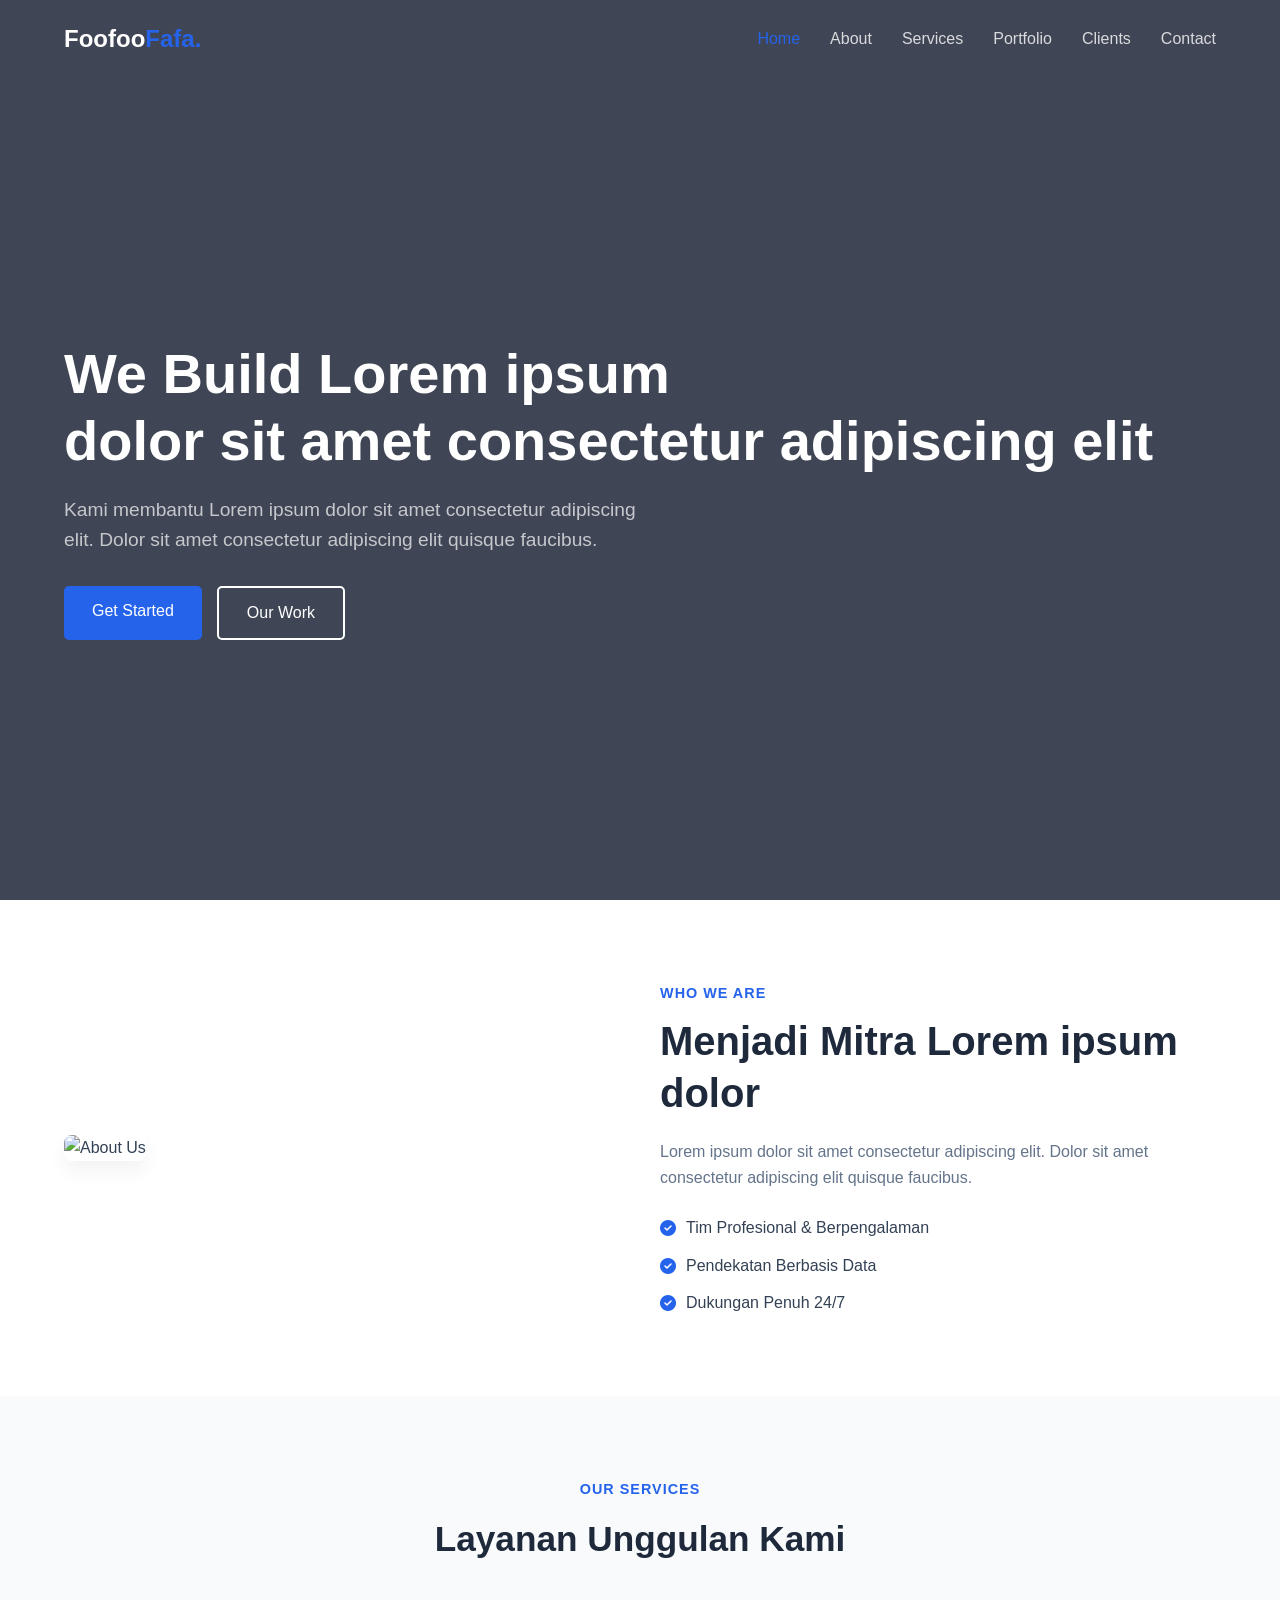
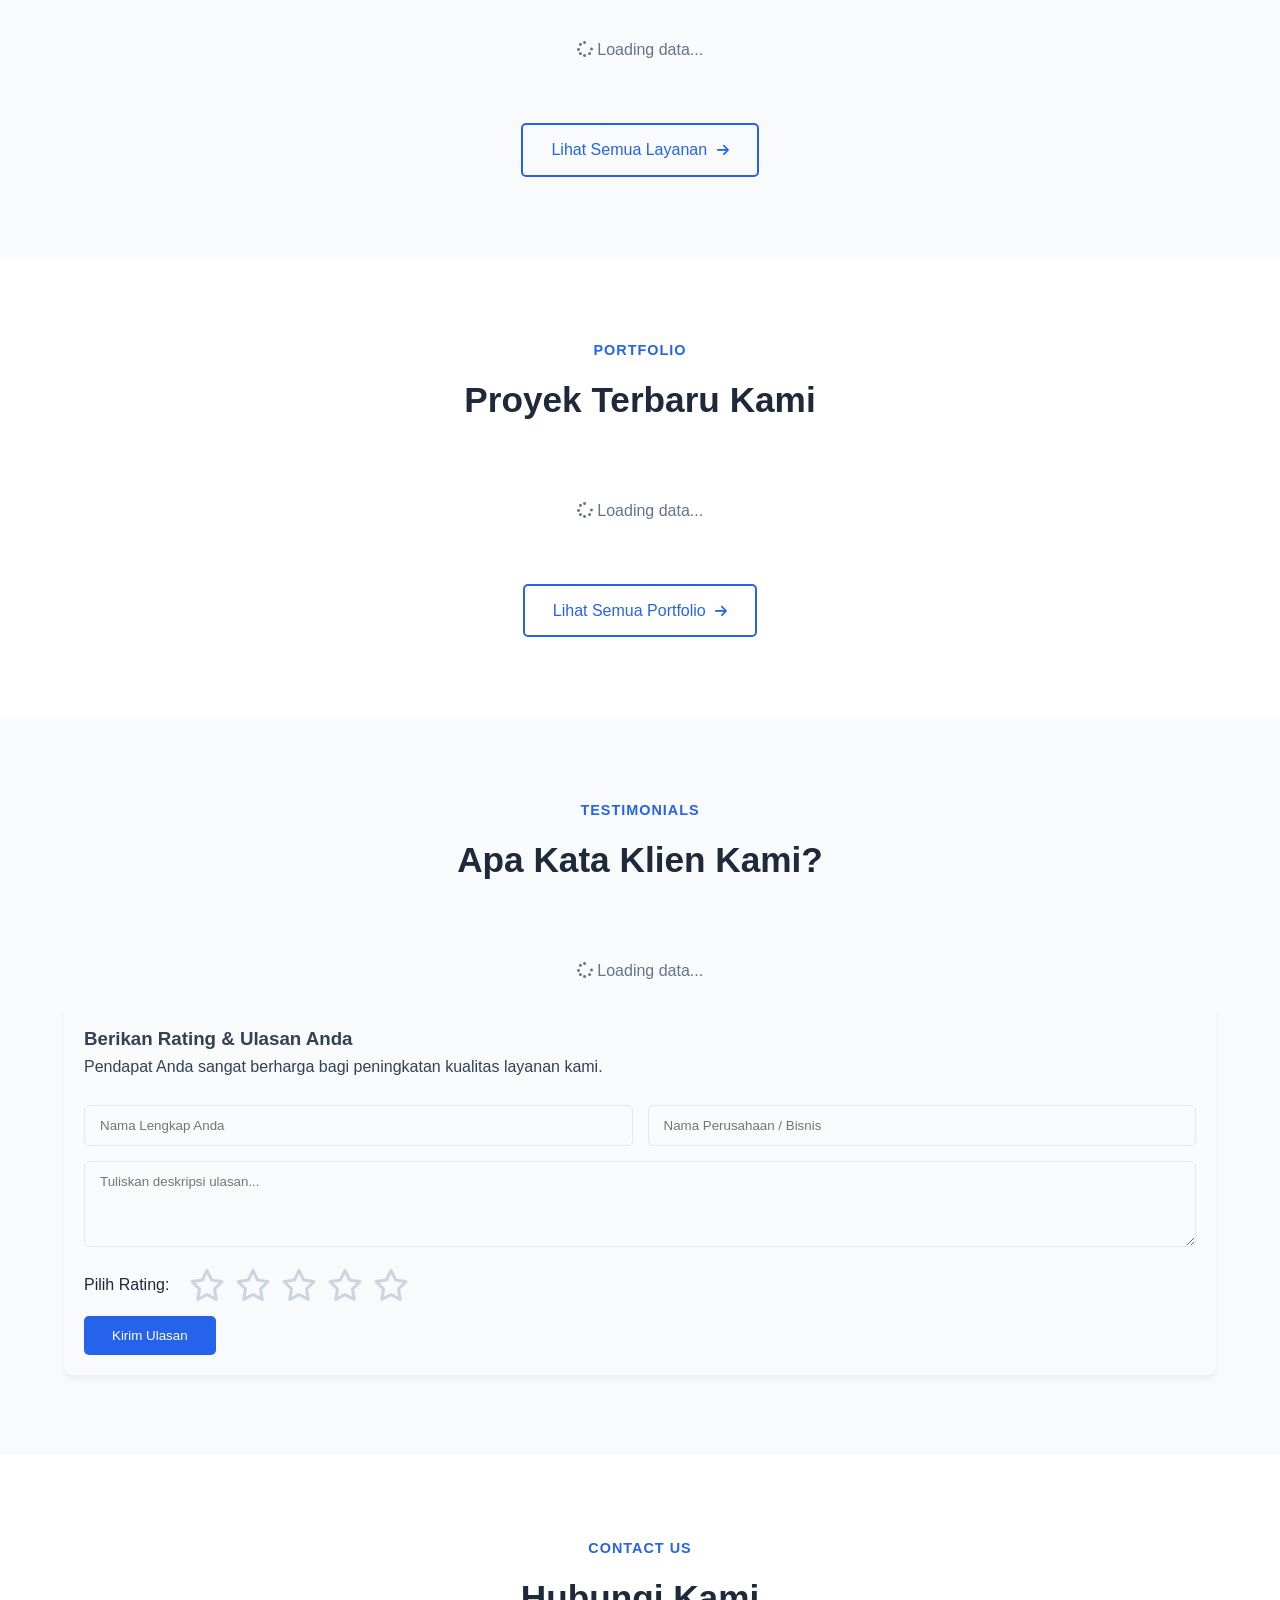
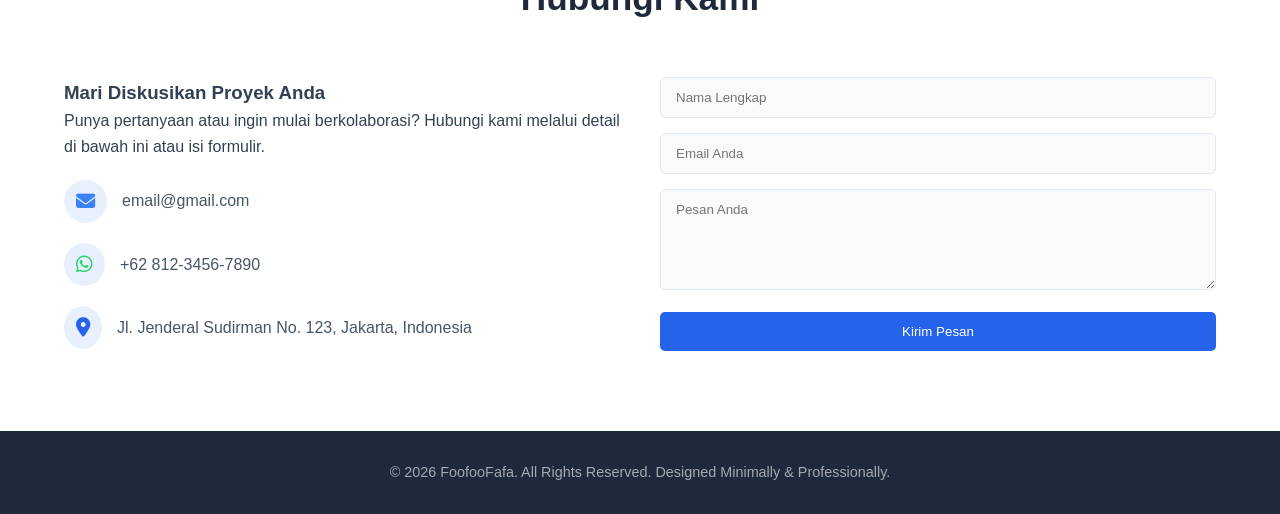
==== commit b3f04054: "edit UI" ====
--- a/index.html
+++ b/index.html
@@ -35,10 +35,9 @@
         data-aos="fade-up"
         data-aos-duration="1000"
       >
-        <h1>We Build Creative <br />Solutions For Your Business</h1>
+        <h1>We Build Lorem ipsum <br />dolor sit amet consectetur adipiscing elit</h1>
         <p>
-          Kami membantu bisnis Anda berkembang lebih cepat dengan strategi
-          digital yang inovatif, modern, dan tepat sasaran.
+          Kami membantu Lorem ipsum dolor sit amet consectetur adipiscing elit. Dolor sit amet consectetur adipiscing elit quisque faucibus.
         </p>
         <div class="hero-btns">
           <a href="#contact" class="btn btn-primary">Get Started</a>
@@ -61,11 +60,9 @@
           data-aos-duration="1000"
         >
           <span class="sub-title">Who We Are</span>
-          <h2>Menjadi Mitra Pertumbuhan Bisnis Anda</h2>
+          <h2>Menjadi Mitra Lorem ipsum dolor</h2>
           <p>
-            Mulai berdiri dengan visi membawa transformasi digital ke berbagai
-            sektor bisnis. Kami percaya bahwa setiap brand memiliki cerita unik
-            dan potensi besar untuk bersaing di pasar global.
+            Lorem ipsum dolor sit amet consectetur adipiscing elit. Dolor sit amet consectetur adipiscing elit quisque faucibus.
           </p>
           <div class="about-features">
             <div class="feature-item">
